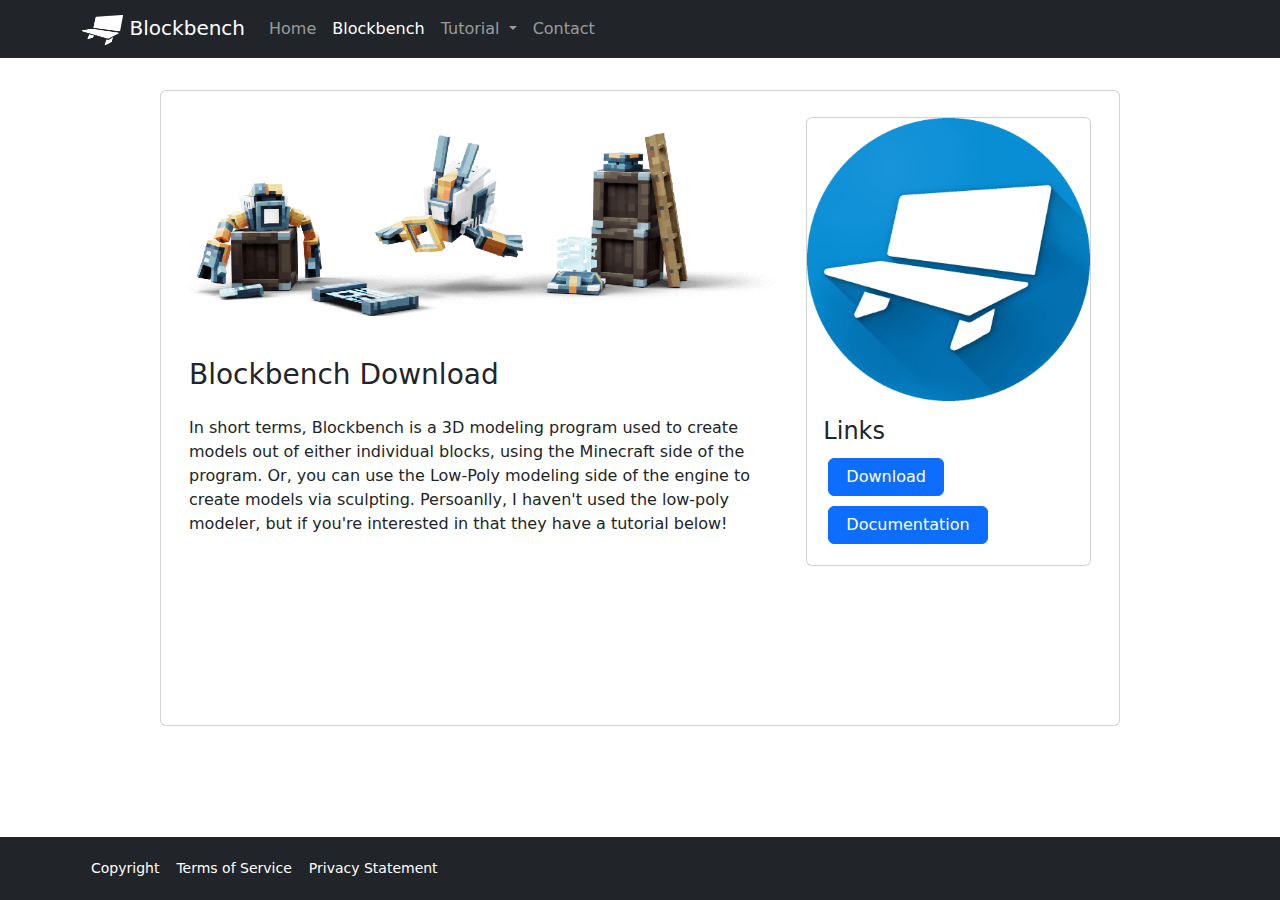
==== blockbench.html @ 227615e3 "Add files via upload" ====
<!-- DEVELOPER: Andrew Foye, IS117-006, Spring 2023 -->
<!DOCTYPE html>
<html lang="en">

<head>
  <meta charset="UTF-8">
  <meta name="viewport" content="width=device-width, initial-scale=1.0">
  <title>Blockbench Tutorial Website</title>
  <!-- CSS only -->
  <link rel="stylesheet" href="styles/main.css">
  <link rel="stylesheet" href="https://stackpath.bootstrapcdn.com/bootstrap/5.0.0-alpha1/css/bootstrap.min.css">

</head>

<body style="padding-top: 80px;"></body>

<body style="padding-bottom: px;"></body>

<body>
  <nav class="navbar navbar-expand-lg navbar-dark bg-dark fixed-top">
    <div class="container">
      <a class="navbar-brand" href="index.html">
        <img src="images/blockbench.png" height="30" alt="blockbench logo"> Blockbench
      </a>
      <button class="navbar-toggler" type="button" data-toggle="collapse" data-target="#navbarNav"
        aria-controls="navbarNav" aria-expanded="false" aria-label="Toggle navigation">
        <span class="navbar-toggler-icon"></span>
      </button>
      <div class="collapse navbar-collapse" id="navbarNav">
        <ul class="navbar-nav ml-auto text-primary">
          <li class="nav-item">
            <a class="nav-link" href="index.html">Home</a>
          </li>
          <li class="nav-item">
            <a class="nav-link active" href="blockbench.html">Blockbench
            </a>

          </li>
          <li class="nav-item dropdown">
            <a class="nav-link dropdown-toggle" href="#" id="navbarDropdownMenuLink" role="button"
              data-toggle="dropdown" aria-expanded="false">
              Tutorial
            </a>
            <ul class="dropdown-menu" aria-labelledby="navbarDropdownMenuLink">
              <li><a class="dropdown-item" href="tutorial.html">Blockbench Tutorial</a></li>
              <li><a class="dropdown-item" href="examples.html">Model Examples</a></li>
            </ul>
          </li>

          <li class="nav-item">
            <a class="nav-link" href="contact.html">Contact</a>
          </li>
        </ul>
      </div>
    </div>
  </nav>
  <!--Body Card-->
  <div class="col-xl-9 mx-auto">
    <div class="card">
      <div class="card-body">


        <div class="container pt ">
          <div class="row">
            <div class="col-lg">

              <a href="blockbench.html"><input type="image" src="images/wiki.png" class="img-fluid mb-4 rounded"
                  alt="Blockbench Wiki Asset" /></a>
              <h3 class="mb-4">Blockbench Download</h3>
              <p>In short terms, Blockbench is a 3D modeling program used to create models out of either individual
                blocks, using the Minecraft side of the program. Or, you can use the Low-Poly modeling side of the
                engine to create models via sculpting. Persoanlly, I haven't used the low-poly modeler, but if you're
                interested in that they have a tutorial below!

              </p>
              <div class="embed-responsive embed-responsive-16by9">
                <iframe class="embed-responsive-item" src="https://www.youtube.com/embed/WbyCbA1c8BM"
                  allowfullscreen></iframe>
              </div>
            </div>

            <div class="col-md-3 col-md-4">
              <div class="card bg-primarymb-3">
                <img src="images/Blockbench_icon.png" class="card-img-top" alt="An Image of Me">
                <div class="card-body">
                  <h4 class="card-title">Links</h4>
                  <div id="buttons">
                    <div class="btn-group-vertical btn-group-lg">
                      <a href="https://blockbench.net/downloads"><button class="btn btn-primary">Download</button></a>
                      <a href="https://www.blockbench.net/wiki"><button
                          class="btn btn-primary">Documentation</button></a>
                    </div>
                  </div>
                </div>
              </div>
            </div>

          </div>
        </div>
      </div>
    </div>
  </div>
  <div class="clear"></div>

  <!--Desktop Footer-->
  <footer class="footer mt-auto py-3 bg-dark fixed-bottom">

    <div class="container">
      <div class="btn-group">
        <button class="btn btn-dark btn-sm">Copyright</button>
        <button class="btn btn-dark btn-sm">Terms of Service</button>
        <button class="btn btn-dark btn-sm">Privacy Statement</button>
      </div>


    </div>
  </footer>
  <!-- Mobile Footer, Unloaded on Desktop, Workaround for removing the fixed tag on mobile-->
  <footer class="footerm mt-auto py-1 bg-dark">
    <div class="container">
      <div class="btn-group">

        <button class="btn btn-dark btn-sm">Copyright</button>
        <button class="btn btn-dark btn-sm">Terms of Service</button>
        <button class="btn btn-dark btn-sm">Privacy Statement</button>
      </div>

    </div>

  </footer>

  <!-- JavaScript and dependencies -->
  <script src="https://cdn.jsdelivr.net/npm/popper.js@1.16.0/dist/umd/popper.min.js"
    integrity="sha384-Q6E9RHvbIyZFJoft+2mJbHaEWldlvI9IOYy5n3zV9zzTtmI3UksdQRVvoxMfooAo"
    crossorigin="anonymous"></script>
  <script src="https://stackpath.bootstrapcdn.com/bootstrap/5.0.0-alpha1/js/bootstrap.min.js"
    integrity="sha384-oesi62hOLfzrys4LxRF63OJCXdXDipiYWBnvTl9Y9/TRlw5xlKIEHpNyvvDShgf/"
    crossorigin="anonymous"></script>
</body>

</html>
---- styles/main.css ----
/*DEVELOPER: Andrew Foye, IS117-006, Spring 2023 */
.footerm {
	display:none;
}
#buttons .btn{
    width:100%;
	margin:5px;
}
.card
{
	margin-top:10px;
	margin-bottom:10px;
}
.form-group{
	
	margin-bottom:10px;
}
.clear { clear: both; height: 60px; }
@media screen and (max-width: 600px) {
	.footer{
		display:none;
	}
	.footerm {
		display:initial;
		
	}
  }
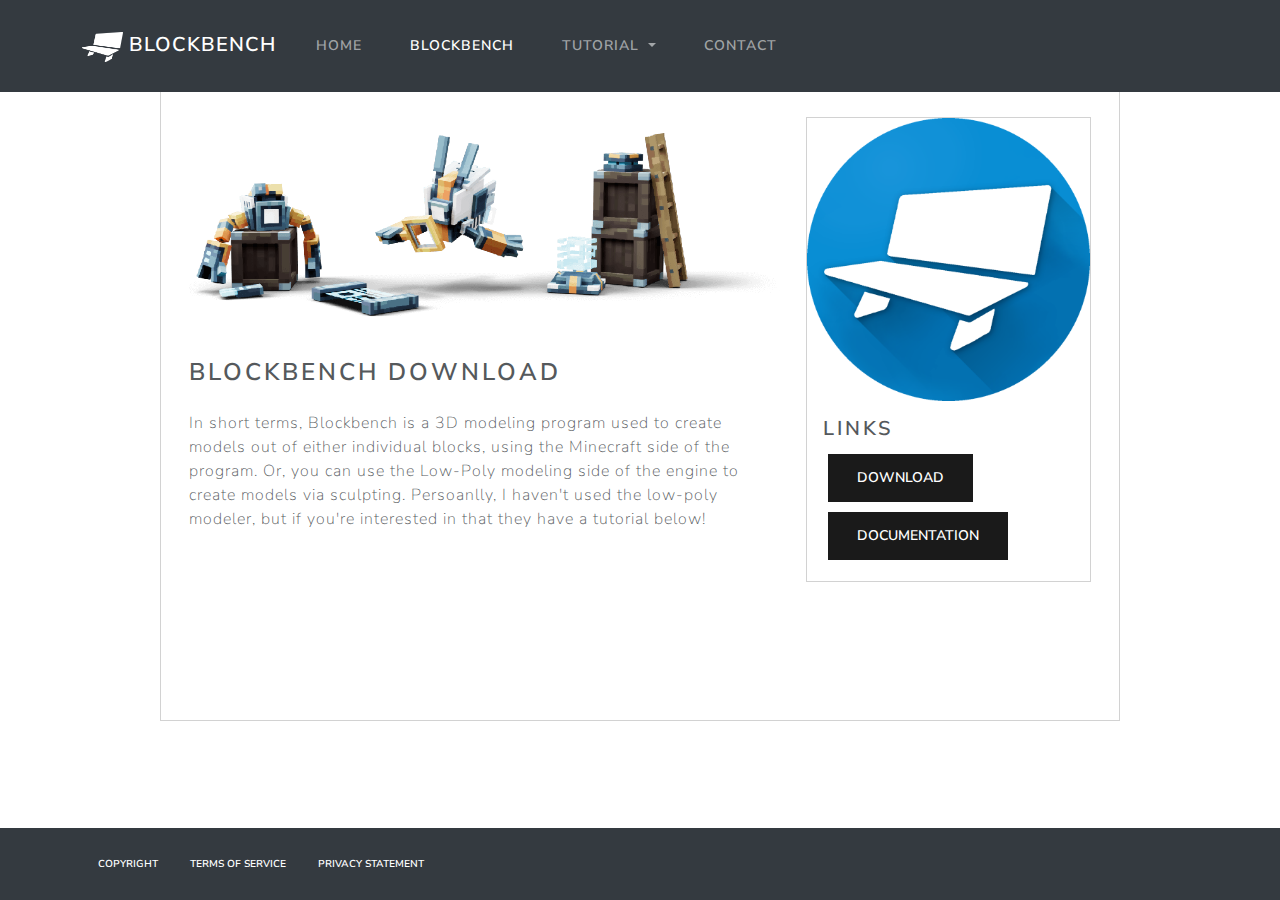
==== commit db2f9a8b: "Update blockbench.html" ====
--- a/blockbench.html
+++ b/blockbench.html
@@ -8,8 +8,10 @@
   <title>Blockbench Tutorial Website</title>
   <!-- CSS only -->
   <link rel="stylesheet" href="styles/main.css">
-  <link rel="stylesheet" href="https://stackpath.bootstrapcdn.com/bootstrap/5.0.0-alpha1/css/bootstrap.min.css">
-
+<!--  <link rel="stylesheet" href="https://stackpath.bootstrapcdn.com/bootstrap/5.0.0-alpha1/css/bootstrap.min.css">
+-->
+<!-- Bootstrap Style Replacement -->
+<link rel="stylesheet" href="styles/bootstrap.min.css">
 </head>
 
 <body style="padding-top: 80px;"></body>
@@ -138,4 +140,4 @@
     crossorigin="anonymous"></script>
 </body>
 
-</html>+</html>
--- a/styles/main.css
+++ b/styles/main.css
@@ -15,6 +15,11 @@
 	
 	margin-bottom:10px;
 }
+.card-img{
+	width: 100%;
+    object-fit: cover;
+}
+  
 .clear { clear: both; height: 60px; }
 @media screen and (max-width: 600px) {
 	.footer{
@@ -24,4 +29,8 @@
 		display:initial;
 		
 	}
-  }+	.navbar-brand
+    {
+	font-size: 110% !important; 
+    }
+  }
